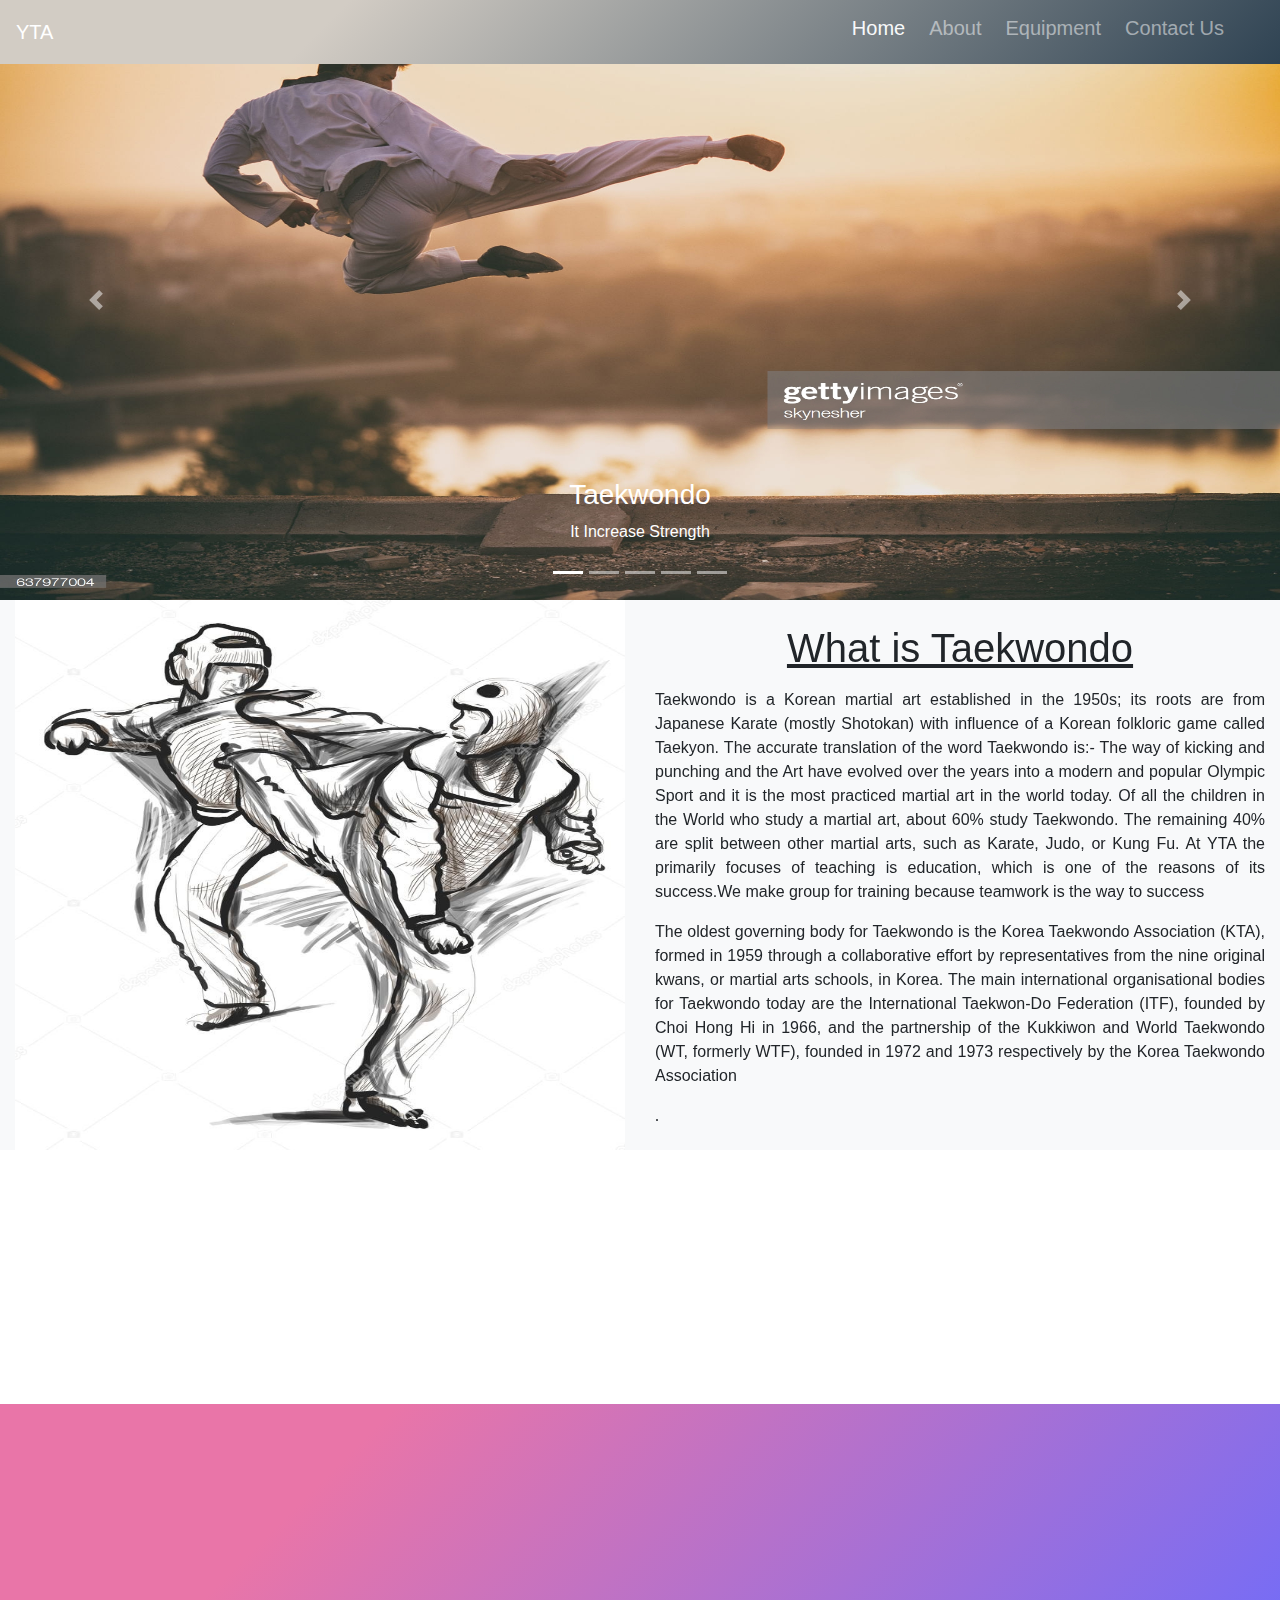
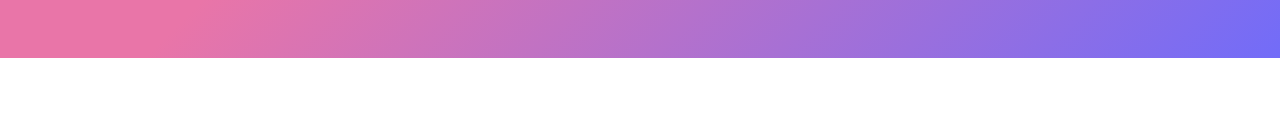
==== index.html @ e99083aa "Update index.html" ====
<!DOCTYPE html>
<html>
<head>
  <meta charset="utf-8">
  <meta http-equiv="X-UA-Compatible" content="IE=edge">
  <meta name="viewport" content="width=device-width,initial-scale=1">
  <title>YTA(Youth Taekwondo Academy)</title>
  
  <link rel="stylesheet" href="css/bootstrap.min.css">
  
 
  <link rel="stylesheet" type="text/css" href="css/aos.css">
  <link rel="stylesheet" type="text/css" href="css/style.css">

</head>
<body>
  <header>
     <nav class="navbar navbar-expand-md bg-dark navbar-dark fixed-top pr-5">

  <a class="navbar-brand " >YTA</a>

   <button class="navbar-toggler" type="button" data-toggle="collapse" data-target="#collapsibleNavbar">
    <span class="navbar-toggler-icon"></span>
  </button>


  <div class="collapse navbar-collapse justify-content-end  h5 " id="collapsibleNavbar">

    <ul class="navbar-nav  ">
      <li class="nav-item pr-2">
        <a class="nav-link text-light active" href="index.html">Home</a>
      </li>
      <li class="nav-item pr-2">
        <a class="nav-link" href="about.html">About</a>
      </li>
      <li class="nav-item pr-2">
        <a class="nav-link" href="equipment.html">Equipment</a>
      </li>
      <li class="nav-item ">
        <a class="nav-link " href="contact.html">Contact Us</a>
      </li>
    </ul>
  </div>
</nav> 
  </header>

<div id="demo" class="carousel slide" data-ride="carousel">
  <ul class="carousel-indicators">
    <li data-target="#demo" data-slide-to="0" class="active"></li>
    <li data-target="#demo" data-slide-to="1"></li>
    <li data-target="#demo" data-slide-to="2"></li>
    <li data-target="#demo" data-slide-to="3"></li>
    <li data-target="#demo" data-slide-to="4"></li>
    
  </ul>
  <div class="carousel-inner">
    <div class="carousel-item active">
      <img src="images/3.jpg"  width="1100" >
      <div class="carousel-caption">
        <h3>Taekwondo </h3>
        <p>It Increase Strength</p>
      </div>   
    </div>
    <div class="carousel-item">
    <img src="images/32.jpg"  width="1100" >
      <div class="carousel-caption">
        <h3>Taekwondo</h3>
        <p>It Increase Flexiblity</p>
      </div>   
    </div>
    <div class="carousel-item">
      <img src="images/56.jpg"  width="1100" >
      <div class="carousel-caption">
        <h3>Black Belt</h3>
        <p>They White Belts With Improvement</p>
      </div>   
    </div>
    <div class="carousel-item">
    <img src="images/34.jpg"  width="1100" >
      <div class="carousel-caption">
        <h3>Belt</h3>
        <p>Shows Us Respect</p>
      </div>   
    </div>
    <div class="carousel-item">
    <img src="images/46.jpg"  width="1100" >
      <div class="carousel-caption">
        <h3>Dress</h3>
        <p>Gives You,Confidence</p>
      </div>   
    </div>
    
  </div>
  <a class="carousel-control-prev" href="#demo" data-slide="prev">
    <span class="carousel-control-prev-icon"></span>
  </a>
  <a class="carousel-control-next" href="#demo" data-slide="next">
    <span class="carousel-control-next-icon"></span>
  </a>
  </div>
<section class="container-fluid" >

  <div class="row  bg-light">
    <div class="col-lg-6 col-md-6 col-12  an1" ><img src="images/57.jpg" height="550px" data-aos="zoom-in-right" data-aos-duration="2000"></img></div>
    <div class="col-lg-6 col-md-6 col-12 text-justify " id="an2" style="font-family: Times New Roman;" data-aos="zoom-in-left" data-aos-duration="2000" >  
      <h1 class="text-center pt-4"  ><u>What is Taekwondo</u></h1>
  <p class="pt-2 " >Taekwondo is a Korean martial art established in the 1950s; its roots are from Japanese Karate (mostly Shotokan) with influence of a Korean folkloric game called Taekyon. The accurate translation of the word Taekwondo is:- The way of kicking and punching and the Art have evolved over the years into a modern and popular Olympic Sport and it is the most practiced martial art in the world today. Of all the children in the World who study a martial art, about 60% study Taekwondo. The remaining 40% are split between other martial arts, such as Karate, Judo, or Kung Fu. At YTA the primarily focuses of teaching is education, which is one of the reasons of its success.We make group for training because teamwork is the way to success</p> 
<p>The oldest governing body for Taekwondo is the Korea Taekwondo Association (KTA), formed in 1959 through a collaborative effort by representatives from the nine original kwans, or martial arts schools, in Korea. The main international organisational bodies for Taekwondo today are the International Taekwon-Do Federation (ITF), founded by Choi Hong Hi in 1966, and the partnership of the Kukkiwon and World Taekwondo (WT, formerly WTF), founded in 1972 and 1973 respectively by the Korea Taekwondo Association</p>.</div>
  </div>
</section>
<section data-aos="slide-up" data-aos-duration="2000" class=" text-center font-weignt-light " id="h2" >
  <h1 data-aos="zoom-in-down" data-aos-duration="2000"  class="pt-2">Why Youth Taekwondo Academy</h1>
  <p class="container pl-5 pr-5" data-aos="zoom-in-up" data-aos-duration="2000">YTA has prided itself on providing high quality instruction, attracting a large number of students not only from the neighbourhoods, but from all ove the city.Walk into the Academy and you will immediately feel the energy and enthusiasm!.At our dojo you can expect to get more than just physical training, discipline and self-defense, though. You’ll also find yourself making many new friends. Business professionals, teachers, students, moms, dads, even entire families all train together in a healthy and positive environment.In many of the adult classes, there is usually equal number of women and men.</p>

<a data-aos="zoom-in-up" data-aos-duration="1000" href="about.html" data-aos-offset="50" class="btn btn-info mb-3 " id="h1" >Read More</a>
</section>

<footer class="container-fluid bg-secondary pb-2  ">
<h5 class="pr-lg-5">Youth Taekwondo Academy <small> Copyright(c) 2019 <big>YTA</big>-all right reserved Site By <big>Gururani</big></small></h5> 
</footer>

<script src="js/jquery.min.js"></script> 
<script src="js/popper.min.js"></script>
<script src="js/bootstrap.min.js"></script>
<script src="js/aos.js"></script>
  
<script> AOS.init({
        easing: 'linear-sine',
        offset: 100
      });</script>

</body>
</html>
---- css/style.css ----
*{margin: 0px;padding: 0px; border: 0px;
		font-family: 'Lato', sans-serif;}	

.navbar{background-color: #2f4353;
background-image: linear-gradient(315deg, #2f4353 0%, #d2ccc4 74%);
 

 }

.navbar-brand
{
  font-family: 'Lato', sans-serif;
  color:grey;
  font-size: 20px;
  margin: 0px;
}
.carousel-inner img {
    width: 100%;
    height: 600px;
  } 
  img{width: 100%;}
  .carousel-inner .carousel-item{
  -webkit-background-size: cover;
    -moz-background-size: cover;
    -o-background-size: cover;
    background-size: cover;

    -webkit-background-position: center;
    -moz-background-position: center;
    -o-background-position: center;
    background-position: center;

    -webkit-background-attachment: fixed;
    -moz-background-attachment: fixed;
    -o-background-attachment: fixed;
    background-attachment: fixed;
}
#h1{background-color: #2f4353;
background-image: linear-gradient(315deg, #2f4353 0%, #d2ccc4 74%);}
#h2{background-color: #726cf8;background-image: linear-gradient(315deg, #726cf8 0%, #e975a8 74%);}
@font-face{
		font-family: hea;
		src: url('../font/FrederickatheGreat-Regular.ttf');}
#t1 , #t2 , #t3 {font-family: hea;}		
.typed-cursor{
		 	color: deepskyblue;
    font-size: 80px; 
    font-family: hea;
    opacity: 1;
    -webkit-animation: blink 0.7s infinite;
    -moz-animation: blink 0.7s infinite;
    animation: blink 0.7s infinite;
	}
	@keyframes blink{
	    10% { opacity:1; }
	    50% { opacity:0; }
	    100% { opacity:1; }
	}
	@-webkit-keyframes blink{
	    10% { opacity:1; }
	    50% { opacity:0; }
	    100% { opacity:1; }
	}
	@-moz-keyframes blink{
	    10% { opacity:1; }
	    50% { opacity:0; }
	    100% { opacity:1; }
	}

	#a1{background-image: url('../images/6.jpg' );
		height:600px;
		background-size: cover;
		background-attachment: fixed;
		background-repeat: no-repeat;
		background-position: center;
	}

		#a2{background-image: url('../images/2.jpg' );
		height:600px;
		background-size: cover;
		background-attachment: fixed;
		background-repeat: no-repeat;
		background-position: center;
			}
		#a3{background-image: url('../images/33.jpg' );
		height:600px;
		background-size: cover;
		background-attachment: fixed;
		background-repeat: no-repeat;
		background-position: center;}

		#a4{background-image: url('../images/4.jpg' );
		height:400px;
		background-size: cover;
		background-attachment: fixed;
		background-repeat: no-repeat;
		background-position: center;
		}

		
		.a5back {background-image: url('../images/31.jpg');
		background-size: cover;
		background-size: 100% 100%;}
		
	 	#a5{background-color: white;
	 		opacity: 0.6;
	 	}

			#a6{background-color:#20bf55;
	 	
background-image: -webkit-linear-gradient(bottom right, #20bf55 0%, #01baef 74%);
background-image: -o-linear-gradient(bottom right, #20bf55 0%, #01baef 74%);
background-image: linear-gradient(to top left, #20bf55 0%, #01baef 74%);

		}
#forms{
	
	
	background-image: url('../images/11.jpg');
	background-repeat: no-repeat;
	background-size: cover;
	
}

#b2{cursor: pointer;
 	
 	}

 
 #b3{background-color: black;
 			opacity:0.7;
 			display: none;
 	}


	.bodyfl{
		display: flex;
		justify-content: center;
		align-items: center;
		flex-basis: 100%;
		flex-wrap: wrap;
	
	}
	.conta{
		position: relative;
		display: flex;
		justify-content: center;
		align-items: center;
		flex-wrap: wrap;
		padding: 30px;
	}

	.conta .caard{
		position: relative;
		max-width: 300px;
		height: 300px;
		margin: 30px 10px;
		padding: 20px 15px;
		display: flex;
		flex-direction: column;
		box-shadow: 0 5px 202px rgba(0, 0, 0, 0.5);
		transition: 0.3s ease-in-out;
	}

	.conta .caard:hover{
		height: 600px;
		background-color: sandybrown;
		opacity: 0.8;

	}

	.conta .caard .imgBx
	{position: relative;
	height: 260px;
	width: 260px;
	top: -60px;
	left: 5px;
	z-index: 1;
	box-shadow: 0 5px 20px rgba(0 0, 0, 0.2); 
	}

	.conta .caard .imgBx img
	{
		max-width: 100%;
		border-radius: 4px;
	}	


	.conta .caard .content{
		position: relative;
		margin-top: -140px;
		padding: 10px 15px;
		text-align: center;
		visibility: hidden;
		opacity: 0;
		transition: 0.3s ease-in-out;
	}

	.conta .caard:hover .content
	{
		visibility: visible;
		opacity: 1;
		margin-top: -40px;
		transition-delay: 0.4s; 
	}

	@font-face{
		font-family: abc;
		src: url('../font/SedgwickAveDisplay-Regular.ttf');
	

	}
	
	#e1{font-family: abc;
	color: brown;
	}
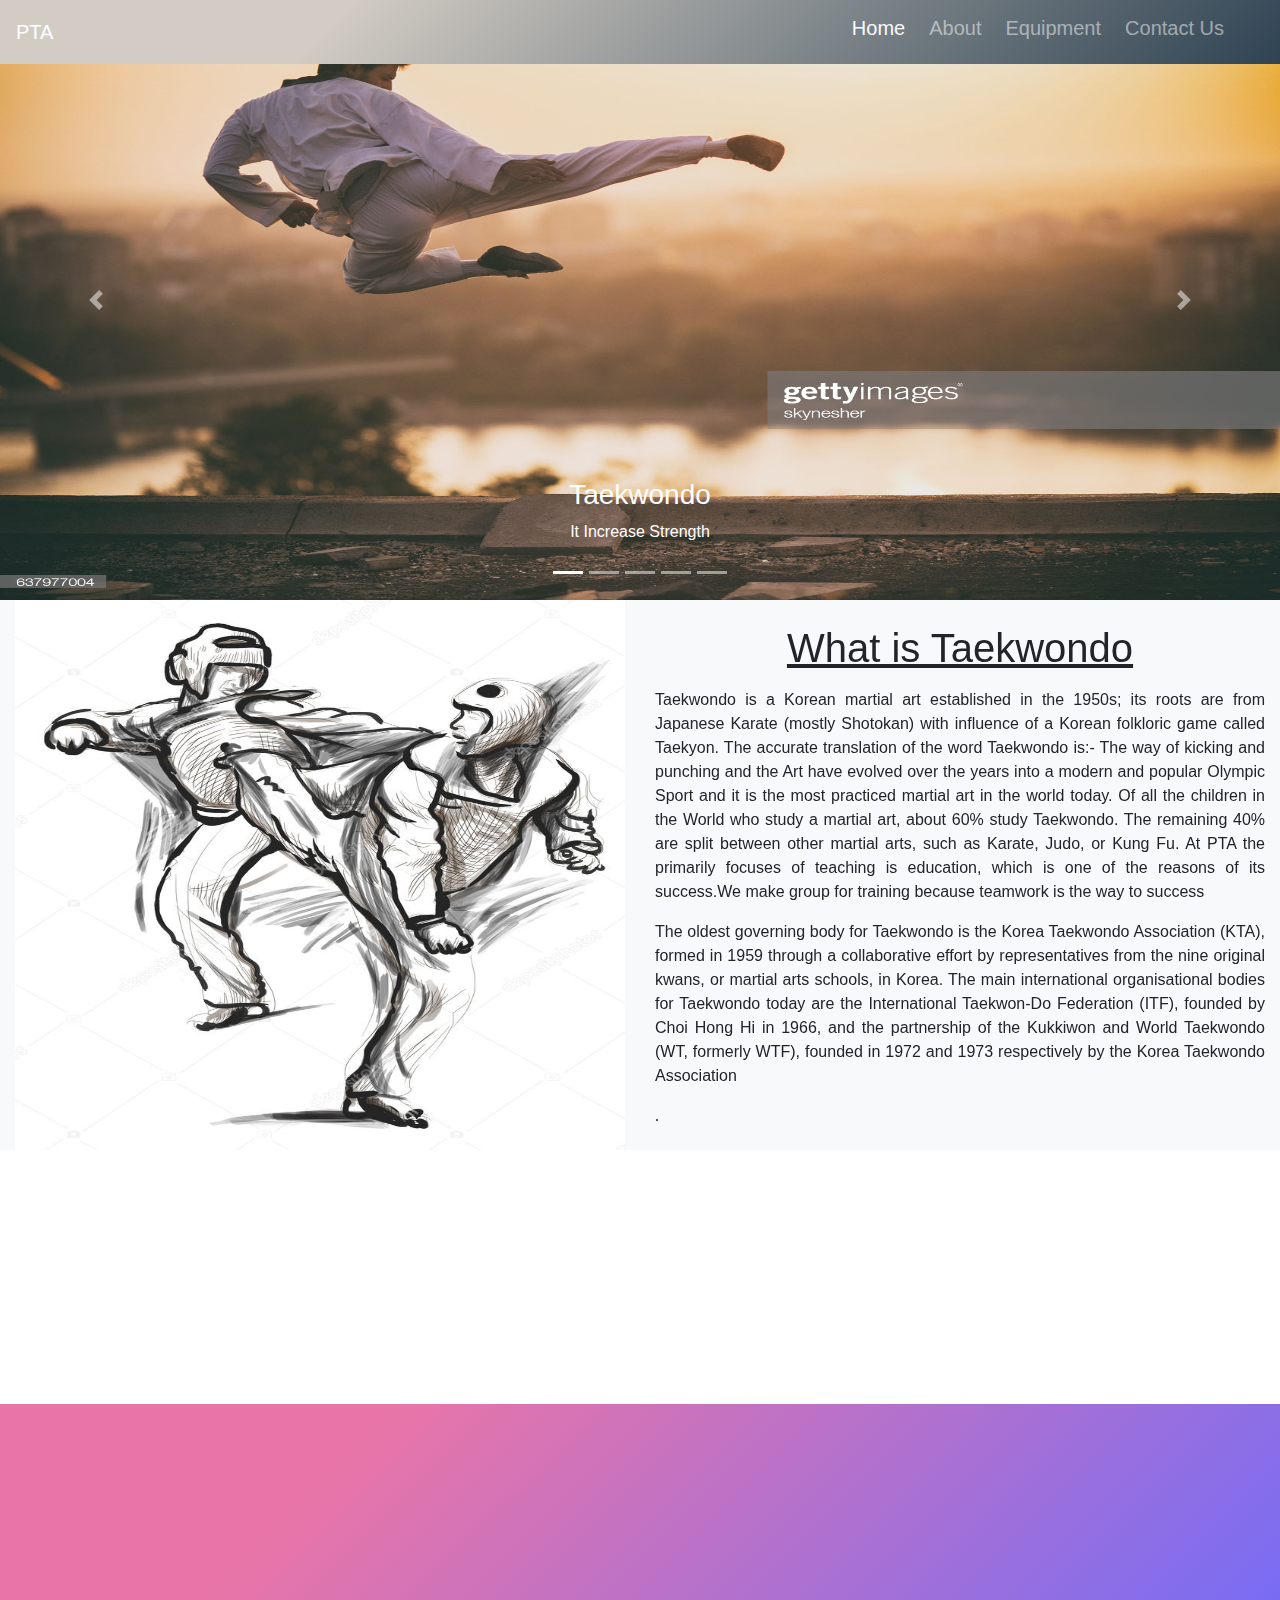
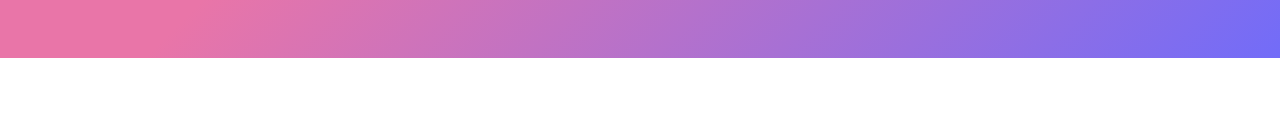
==== commit e4c83cc5: "Update index.html" ====
--- a/index.html
+++ b/index.html
@@ -4,7 +4,9 @@
   <meta charset="utf-8">
   <meta http-equiv="X-UA-Compatible" content="IE=edge">
   <meta name="viewport" content="width=device-width,initial-scale=1">
-  <title>YTA(Youth Taekwondo Academy)</title>
+  <meta name="description" content="PTA Panchwati Taekwondo Academy Best taekwondo academy in Palam and Panchavati,for Defence Personnel Self defence class in palam for girls,ladies Trained Like olympic Athelete And Get Fit   ">
+  <meta name="google-site-verification" content="sxdMNF1Cl9gmvkqW1CPFk4LjHysux4x0896M6z5i4Ik" />
+  <title>PTA-Panchavati-Taekwondo-Academy World Class Academy </title>
   
   <link rel="stylesheet" href="css/bootstrap.min.css">
   
@@ -17,7 +19,7 @@
   <header>
      <nav class="navbar navbar-expand-md bg-dark navbar-dark fixed-top pr-5">
 
-  <a class="navbar-brand " >YTA</a>
+  <a class="navbar-brand " >PTA</a>
 
    <button class="navbar-toggler" type="button" data-toggle="collapse" data-target="#collapsibleNavbar">
     <span class="navbar-toggler-icon"></span>
@@ -104,19 +106,19 @@
     <div class="col-lg-6 col-md-6 col-12  an1" ><img src="images/57.jpg" height="550px" data-aos="zoom-in-right" data-aos-duration="2000"></img></div>
     <div class="col-lg-6 col-md-6 col-12 text-justify " id="an2" style="font-family: Times New Roman;" data-aos="zoom-in-left" data-aos-duration="2000" >  
       <h1 class="text-center pt-4"  ><u>What is Taekwondo</u></h1>
-  <p class="pt-2 " >Taekwondo is a Korean martial art established in the 1950s; its roots are from Japanese Karate (mostly Shotokan) with influence of a Korean folkloric game called Taekyon. The accurate translation of the word Taekwondo is:- The way of kicking and punching and the Art have evolved over the years into a modern and popular Olympic Sport and it is the most practiced martial art in the world today. Of all the children in the World who study a martial art, about 60% study Taekwondo. The remaining 40% are split between other martial arts, such as Karate, Judo, or Kung Fu. At YTA the primarily focuses of teaching is education, which is one of the reasons of its success.We make group for training because teamwork is the way to success</p> 
+  <p class="pt-2 " >Taekwondo is a Korean martial art established in the 1950s; its roots are from Japanese Karate (mostly Shotokan) with influence of a Korean folkloric game called Taekyon. The accurate translation of the word Taekwondo is:- The way of kicking and punching and the Art have evolved over the years into a modern and popular Olympic Sport and it is the most practiced martial art in the world today. Of all the children in the World who study a martial art, about 60% study Taekwondo. The remaining 40% are split between other martial arts, such as Karate, Judo, or Kung Fu. At PTA the primarily focuses of teaching is education, which is one of the reasons of its success.We make group for training because teamwork is the way to success</p> 
 <p>The oldest governing body for Taekwondo is the Korea Taekwondo Association (KTA), formed in 1959 through a collaborative effort by representatives from the nine original kwans, or martial arts schools, in Korea. The main international organisational bodies for Taekwondo today are the International Taekwon-Do Federation (ITF), founded by Choi Hong Hi in 1966, and the partnership of the Kukkiwon and World Taekwondo (WT, formerly WTF), founded in 1972 and 1973 respectively by the Korea Taekwondo Association</p>.</div>
   </div>
 </section>
 <section data-aos="slide-up" data-aos-duration="2000" class=" text-center font-weignt-light " id="h2" >
-  <h1 data-aos="zoom-in-down" data-aos-duration="2000"  class="pt-2">Why Youth Taekwondo Academy</h1>
-  <p class="container pl-5 pr-5" data-aos="zoom-in-up" data-aos-duration="2000">YTA has prided itself on providing high quality instruction, attracting a large number of students not only from the neighbourhoods, but from all ove the city.Walk into the Academy and you will immediately feel the energy and enthusiasm!.At our dojo you can expect to get more than just physical training, discipline and self-defense, though. You’ll also find yourself making many new friends. Business professionals, teachers, students, moms, dads, even entire families all train together in a healthy and positive environment.In many of the adult classes, there is usually equal number of women and men.</p>
+  <h1 data-aos="zoom-in-down" data-aos-duration="2000"  class="pt-2">Why Panchwati Taekwondo Academy</h1>
+  <p class="container pl-5 pr-5" data-aos="zoom-in-up" data-aos-duration="2000">PTA has prided itself on providing high quality instruction, attracting a large number of students not only from the neighbourhoods, but from all ove the city.Walk into the Academy and you will immediately feel the energy and enthusiasm!.At our dojo you can expect to get more than just physical training, discipline and self-defense, though. You’ll also find yourself making many new friends. Business professionals, teachers, students, moms, dads, even entire families all train together in a healthy and positive environment.In many of the adult classes, there is usually equal number of women and men.</p>
 
 <a data-aos="zoom-in-up" data-aos-duration="1000" href="about.html" data-aos-offset="50" class="btn btn-info mb-3 " id="h1" >Read More</a>
 </section>
 
 <footer class="container-fluid bg-secondary pb-2  ">
-<h5 class="pr-lg-5">Youth Taekwondo Academy <small> Copyright(c) 2019 <big>YTA</big>-all right reserved Site By <big>Gururani</big></small></h5> 
+<h5 class="pr-lg-5">Panchwati Taekwondo Academy <small> Copyright(c) 2019 <big>PTA</big>-all right reserved Site By <big>Gururani</big></small></h5> 
 </footer>
 
 <script src="js/jquery.min.js"></script> 
